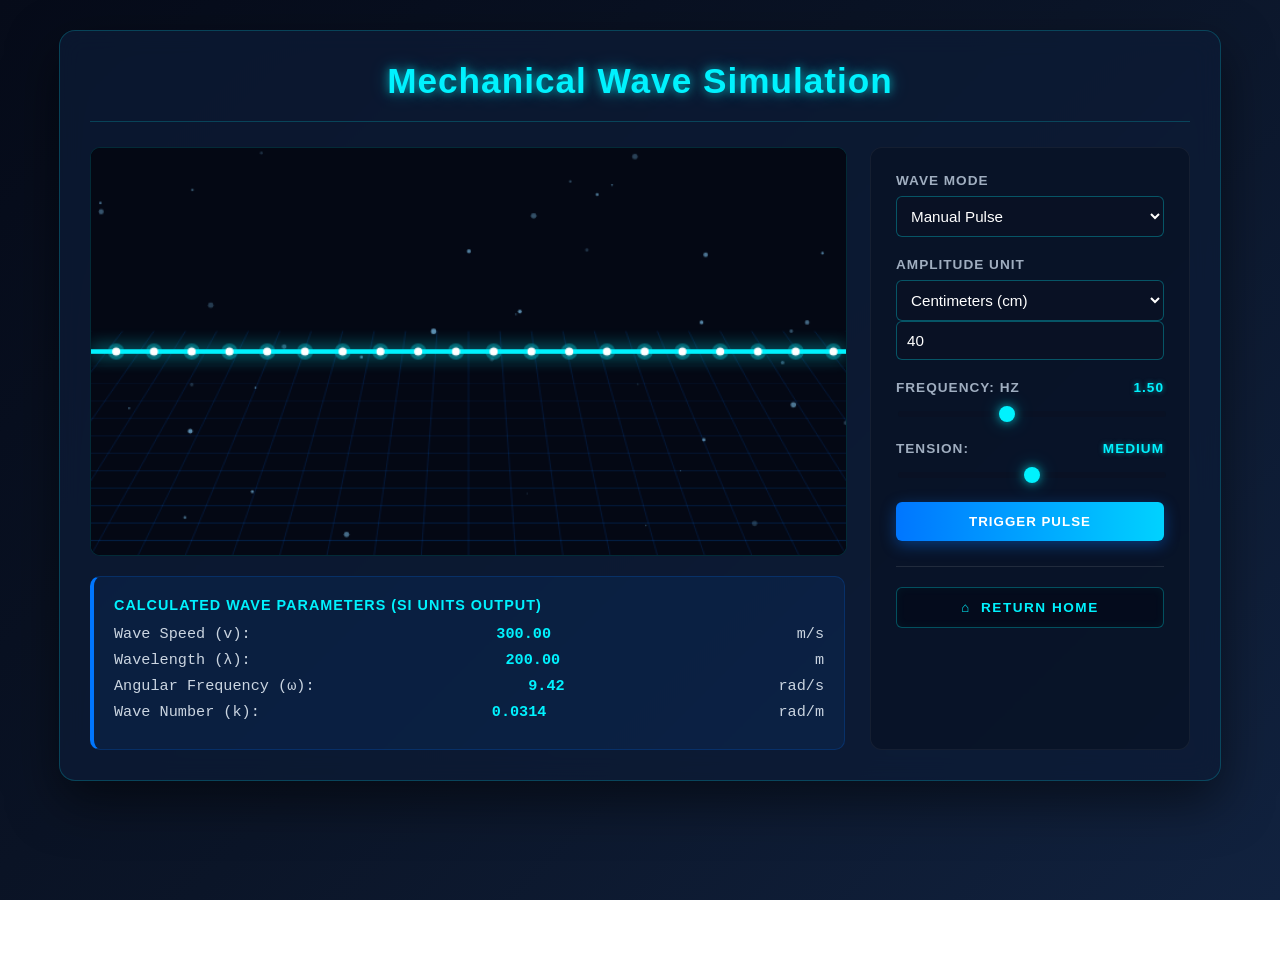
==== index.html @ e9ca3f4d "Add files via upload" ====
<!DOCTYPE html>
<html lang="en">
<head>
    <meta charset="UTF-8">
    <meta name="viewport" content="width=device-width, initial-scale=1.0">
    <title>Mechanical Wave Simulation</title>
    <!-- Link to the external CSS styling stylesheet -->
    <link rel="stylesheet" href="style.css">
</head>
<body>

<div class="container">
    <header>
        <h1>Mechanical Wave Simulation</h1>
    </header>

    <div class="simulation-box">
        <!-- Visualizer canvas -->
        <div>
            <canvas id="waveCanvas" width="650" height="350"></canvas>
            
            <!-- Output Display -->
            <div class="stats">
                <h3>Calculated Wave Parameters (SI Units Output)</h3>
                <p>Wave Speed (v): <span id="outSpeed">0.00</span> m/s</p>
                <p>Wavelength (&lambda;): <span id="outLambda">0.00</span> m</p>
                <p>Angular Frequency (&omega;): <span id="outOmega">0.00</span> rad/s</p>
                <p>Wave Number (k): <span id="outK">0.00</span> rad/m</p>
            </div>
        </div>

        <!-- Inputs / Controls -->
        <div class="controls">
            <!-- Wave Type (Default set to pulse) -->
            <div class="control-group">
                <label for="waveType">Wave Mode</label>
                <select id="waveType">
                    <option value="pulse" selected>Manual Pulse</option>
                    <option value="oscillate">Continuous Oscillate</option>
                </select>
            </div>

            <!-- Dynamic Unit Input: Amplitude -->
            <div class="control-group">
                <label for="ampUnit">Amplitude Unit</label>
                <select id="ampUnit">
                    <option value="cm">Centimeters (cm)</option>
                    <option value="m">Meters (m)</option>
                    <option value="in">Inches (in)</option>
                </select>
                <input type="number" id="ampInput" value="40" min="1" max="100">
            </div>

            <!-- Frequency Slider -->
            <div class="control-group">
                <label for="freqSlider">Frequency: <span id="freqVal" class="value-display">1.50</span> Hz</label>
                <input type="range" id="freqSlider" min="0.5" max="3.0" step="0.1" value="1.5">
            </div>

            <!-- Tension Slider -->
            <div class="control-group">
                <label for="tensionSlider">Tension: <span id="tensionVal" class="value-display">Medium</span></label>
                <input type="range" id="tensionSlider" min="10" max="50" step="20" value="30">
            </div>

            <!-- Pulse Button -->
            <div class="control-group" id="pulseBtnContainer" style="display: block; margin-bottom: 25px;">
                <button class="btn-pulse" id="pulseBtn">Trigger Pulse</button>
            </div>

            <!-- Maps back home to landing.html -->
            <div class="control-group" style="border-top: 1px solid rgba(255,255,255,0.1); padding-top: 20px; margin-bottom: 0;">
                <a href="landing.html" class="btn-portal">
                    <span>⌂</span> Return Home
                </a>
            </div>
        </div>
    </div>
</div>

<!-- Link to the external JavaScript logic script -->
<script src="script.js"></script>
</body>
</html>
---- style.css ----
:root {
    --bg-gradient: linear-gradient(135deg, #060b19 0%, #0b1528 50%, #11223f 100%);
    --panel-bg: rgba(13, 27, 54, 0.75);
    --panel-border: rgba(0, 242, 254, 0.2);
    --text-primary: #e2e8f0;
    --neon-cyan: #00f2fe;
    --neon-blue: #0076ff;
    --neon-glow: 0 0 10px rgba(0, 242, 254, 0.6), 0 0 20px rgba(0, 242, 254, 0.3);
}

body {
    font-family: 'Segoe UI', Roboto, Helvetica, Arial, sans-serif;
    margin: 0;
    padding: 30px 20px;
    background: var(--bg-gradient);
    background-attachment: fixed;
    color: var(--text-primary);
    min-height: 100vh;
}

.container {
    max-width: 1100px;
    margin: 0 auto;
    background: var(--panel-bg);
    padding: 30px;
    border-radius: 16px;
    border: 1px solid var(--panel-border);
    backdrop-filter: blur(12px);
    box-shadow: 0 20px 50px rgba(0, 0, 0, 0.5);
}

header {
    text-align: center;
    border-bottom: 1px solid var(--panel-border);
    padding-bottom: 20px;
    margin-bottom: 25px;
}

header h1 {
    margin: 0;
    font-size: 2.2rem;
    color: var(--neon-cyan);
    text-shadow: var(--neon-glow);
    letter-spacing: 1px;
}

.simulation-box {
    display: grid;
    grid-template-columns: 1fr 320px;
    gap: 25px;
}

@media (max-width: 900px) {
    .simulation-box {
        grid-template-columns: 1fr;
    }
}

canvas {
    width: 100%;
    background: #040814;
    border-radius: 10px;
    border: 1px solid rgba(0, 242, 254, 0.15);
    box-shadow: inset 0 0 30px rgba(0, 0, 0, 0.8);
    display: block;
}

.controls {
    background: rgba(7, 15, 33, 0.6);
    padding: 25px;
    border-radius: 12px;
    border: 1px solid rgba(255, 255, 255, 0.05);
}

.control-group {
    margin-bottom: 20px;
}

.control-group label {
    display: block;
    font-weight: 600;
    margin-bottom: 8px;
    font-size: 0.85rem;
    color: #a0aec0;
    text-transform: uppercase;
    letter-spacing: 1px;
}

.control-group select, 
.control-group input[type="number"] {
    width: 100%;
    padding: 10px;
    background: #091124;
    border: 1px solid rgba(0, 242, 254, 0.3);
    border-radius: 6px;
    color: white;
    font-size: 0.95rem;
    box-sizing: border-box;
    transition: all 0.3s ease;
}

.control-group select:focus, 
.control-group input[type="number"]:focus {
    outline: none;
    border-color: var(--neon-cyan);
    box-shadow: 0 0 8px rgba(0, 242, 254, 0.4);
}

.control-group input[type="range"] {
    -webkit-appearance: none;
    width: 100%;
    background: #091124;
    height: 6px;
    border-radius: 3px;
    outline: none;
}

.control-group input[type="range"]::-webkit-slider-thumb {
    -webkit-appearance: none;
    appearance: none;
    width: 16px;
    height: 16px;
    border-radius: 50%;
    background: var(--neon-cyan);
    box-shadow: var(--neon-glow);
    cursor: pointer;
    transition: transform 0.1s;
}

.control-group input[type="range"]::-webkit-slider-thumb:hover {
    transform: scale(1.2);
}

.value-display {
    float: right;
    color: var(--neon-cyan);
    font-weight: bold;
    text-shadow: 0 0 5px rgba(0, 242, 254, 0.5);
}

.stats {
    margin-top: 20px;
    background: rgba(0, 118, 255, 0.08);
    padding: 20px;
    border-radius: 10px;
    border: 1px solid rgba(0, 118, 255, 0.2);
    border-left: 4px solid var(--neon-blue);
}

.stats h3 {
    margin: 0 0 12px 0;
    font-size: 0.9rem;
    color: var(--neon-cyan);
    text-transform: uppercase;
    letter-spacing: 1px;
}

.stats p {
    margin: 8px 0;
    font-family: 'Courier New', Courier, monospace;
    font-size: 0.95rem;
    color: #cbd5e1;
    display: flex;
    justify-content: space-between;
}

.stats p span {
    color: var(--neon-cyan);
    font-weight: bold;
}

.btn-pulse {
    width: 100%;
    padding: 12px;
    background: linear-gradient(90deg, var(--neon-blue), #00d2ff);
    color: white;
    border: none;
    border-radius: 6px;
    font-weight: bold;
    text-transform: uppercase;
    letter-spacing: 1px;
    cursor: pointer;
    box-shadow: 0 4px 15px rgba(0, 118, 255, 0.4);
    transition: all 0.3s ease;
}

.btn-pulse:hover {
    transform: translateY(-2px);
    box-shadow: 0 6px 20px rgba(0, 242, 254, 0.6);
}

/* Custom Styled Return Home Dashboard Button Control */
.btn-portal {
    display: inline-flex;
    align-items: center;
    justify-content: center;
    gap: 10px;
    width: 100%;
    padding: 12px 20px;
    box-sizing: border-box;
    background: rgba(4, 8, 20, 0.6);
    color: #00f2fe;
    border: 1px solid rgba(0, 242, 254, 0.3);
    border-radius: 6px;
    font-size: 0.85rem;
    font-weight: 700;
    text-transform: uppercase;
    letter-spacing: 1.5px;
    text-decoration: none;
    box-shadow: inset 0 0 10px rgba(0, 242, 254, 0.05);
    transition: all 0.3s cubic-bezier(0.4, 0, 0.2, 1);
    cursor: pointer;
}

.btn-portal:hover {
    background: rgba(0, 242, 254, 0.08);
    border-color: #00f2fe;
    color: #ffffff;
    transform: translateY(-2px);
    box-shadow: 
        0 0 15px rgba(0, 242, 254, 0.4),
        inset 0 0 10px rgba(0, 242, 254, 0.2);
    text-shadow: 0 0 5px rgba(0, 242, 254, 0.6);
}

.btn-portal:active {
    transform: translateY(0);
    box-shadow: 0 0 5px rgba(0, 242, 254, 0.3);
}
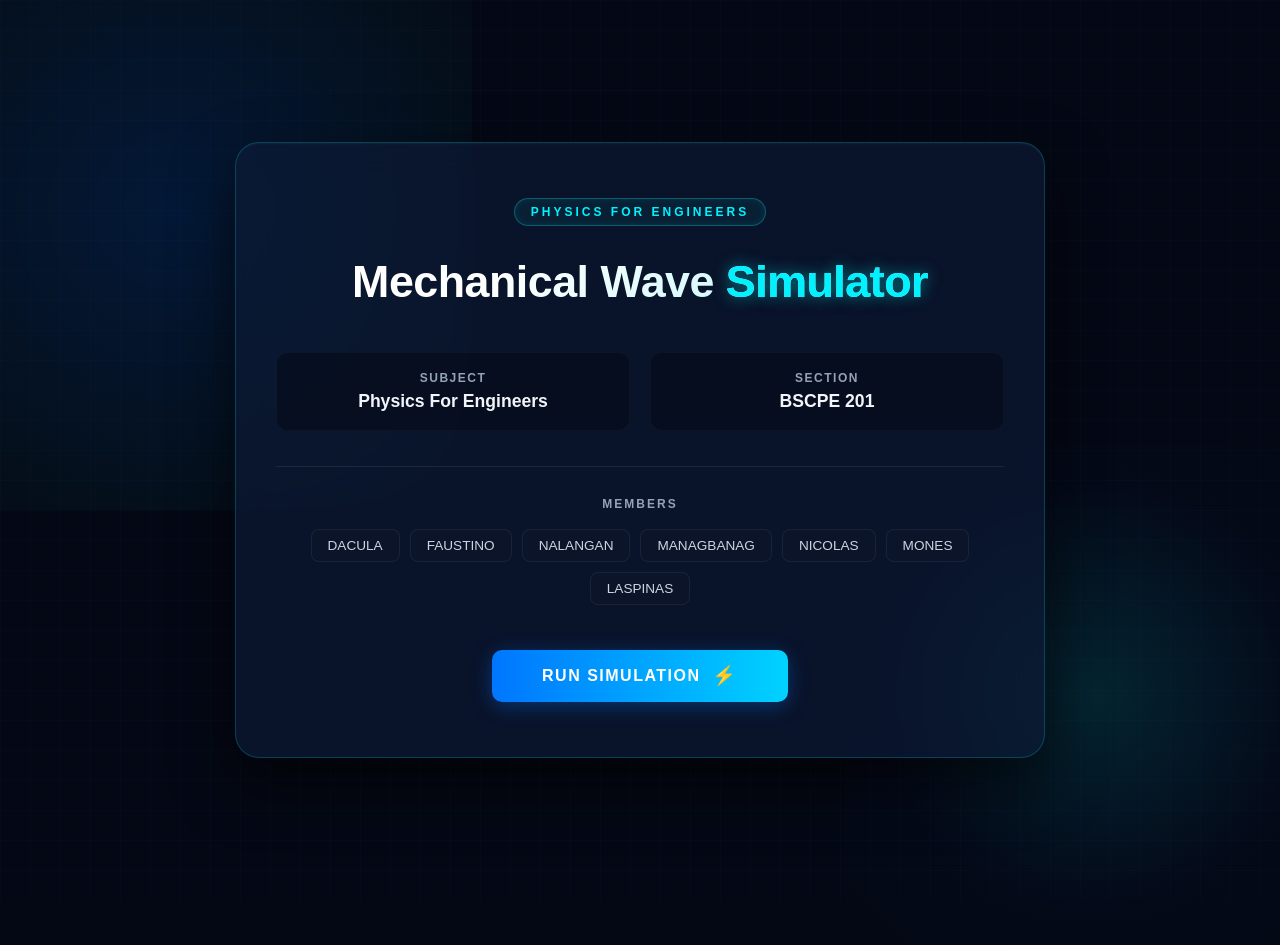
==== commit 890503ac: "Enhance index.html with new styling and layout Updated the Mechanical Wave Simulation page with new " ====
--- a/index.html
+++ b/index.html
@@ -3,82 +3,287 @@
 <head>
     <meta charset="UTF-8">
     <meta name="viewport" content="width=device-width, initial-scale=1.0">
-    <title>Mechanical Wave Simulation</title>
-    <!-- Link to the external CSS styling stylesheet -->
-    <link rel="stylesheet" href="style.css">
+    <title>Mechanical Wave Simulation - Portal</title>
+    <style>
+        :root {
+            --bg-dark: #040814;
+            --panel-bg: rgba(13, 27, 54, 0.65);
+            --panel-border: rgba(0, 242, 254, 0.2);
+            --neon-cyan: #00f2fe;
+            --neon-blue: #0076ff;
+            --text-main: #f1f5f9;
+            --text-muted: #94a3b8;
+            --glow: 0 0 15px rgba(0, 242, 254, 0.5);
+        }
+
+        body {
+            margin: 0;
+            padding: 0;
+            font-family: 'Segoe UI', Roboto, -apple-system, sans-serif;
+            background-color: var(--bg-dark);
+            color: var(--text-main);
+            min-height: 100vh;
+            display: flex;
+            align-items: center;
+            justify-content: center;
+            overflow-x: hidden;
+            position: relative;
+        }
+
+        .ambient-glow {
+            position: absolute;
+            width: 600px;
+            height: 600px;
+            background: radial-gradient(circle, rgba(0, 118, 255, 0.15) 0%, rgba(0, 242, 254, 0.03) 70%, transparent 100%);
+            top: -10%;
+            left: -10%;
+            z-index: 0;
+            pointer-events: none;
+        }
+
+        .ambient-glow-2 {
+            position: absolute;
+            width: 500px;
+            height: 500px;
+            background: radial-gradient(circle, rgba(0, 242, 254, 0.12) 0%, rgba(0, 76, 255, 0.02) 60%, transparent 100%);
+            bottom: -5%;
+            right: -5%;
+            z-index: 0;
+            pointer-events: none;
+        }
+
+        .grid-overlay {
+            position: absolute;
+            top: 0;
+            left: 0;
+            width: 100%;
+            height: 100%;
+            background-image: 
+                linear-gradient(rgba(0, 118, 255, 0.03) 1px, transparent 1px),
+                linear-gradient(90deg, rgba(0, 118, 255, 0.03) 1px, transparent 1px);
+            background-size: 30px 30px;
+            z-index: 1;
+            pointer-events: none;
+        }
+
+        .wrapper {
+            position: relative;
+            z-index: 2;
+            width: 100%;
+            max-width: 850px;
+            padding: 20px;
+            box-sizing: border-box;
+        }
+
+        .main-card {
+            background: var(--panel-bg);
+            border: 1px solid var(--panel-border);
+            border-radius: 24px;
+            padding: 55px 40px;
+            backdrop-filter: blur(16px);
+            -webkit-backdrop-filter: blur(16px);
+            box-shadow: 0 25px 60px rgba(0, 0, 0, 0.6), inset 0 1px 2px rgba(255, 255, 255, 0.05);
+            text-align: center;
+        }
+
+        .badge {
+            display: inline-block;
+            font-size: 0.75rem;
+            font-weight: 700;
+            text-transform: uppercase;
+            letter-spacing: 3px;
+            color: var(--neon-cyan);
+            border: 1px solid rgba(0, 242, 254, 0.3);
+            padding: 6px 16px;
+            border-radius: 50px;
+            background: rgba(0, 242, 254, 0.05);
+            margin-bottom: 30px;
+            box-shadow: inset 0 0 8px rgba(0, 242, 254, 0.1);
+        }
+
+        h1 {
+            font-size: 2.8rem;
+            font-weight: 800;
+            margin: 0 0 45px 0;
+            letter-spacing: -0.5px;
+            background: linear-gradient(135deg, #ffffff 30%, #a5f3fc 100%);
+            -webkit-background-clip: text;
+            -webkit-text-fill-color: transparent;
+        }
+
+        h1 span {
+            color: var(--neon-cyan);
+            -webkit-text-fill-color: initial;
+            text-shadow: var(--glow);
+        }
+
+        .info-grid {
+            display: grid;
+            grid-template-columns: repeat(2, 1fr);
+            gap: 20px;
+            margin-bottom: 35px;
+        }
+
+        @media (max-width: 650px) {
+            .info-grid {
+                grid-template-columns: 1fr;
+                gap: 15px;
+            }
+        }
+
+        .info-item {
+            background: rgba(4, 8, 20, 0.5);
+            border: 1px solid rgba(255, 255, 255, 0.03);
+            padding: 18px;
+            border-radius: 12px;
+            transition: transform 0.3s ease, border-color 0.3s ease;
+        }
+
+        .info-item:hover {
+            transform: translateY(-2px);
+            border-color: rgba(0, 242, 254, 0.2);
+        }
+
+        .info-label {
+            font-size: 0.75rem;
+            color: var(--text-muted);
+            text-transform: uppercase;
+            letter-spacing: 1.5px;
+            margin-bottom: 6px;
+            font-weight: 600;
+        }
+
+        .info-value {
+            font-size: 1.1rem;
+            font-weight: 700;
+            color: var(--text-main);
+        }
+
+        .team-box {
+            border-top: 1px solid rgba(255, 255, 255, 0.08);
+            padding-top: 30px;
+            margin-bottom: 45px;
+        }
+
+        .team-title {
+            font-size: 0.75rem;
+            color: var(--text-muted);
+            text-transform: uppercase;
+            letter-spacing: 2px;
+            margin-bottom: 18px;
+            font-weight: 700;
+        }
+
+        .team-members {
+            display: flex;
+            flex-wrap: wrap;
+            justify-content: center;
+            gap: 10px;
+        }
+
+        .member-tag {
+            background: rgba(15, 23, 42, 0.6);
+            border: 1px solid rgba(255, 255, 255, 0.06);
+            padding: 8px 16px;
+            border-radius: 8px;
+            font-size: 0.85rem;
+            font-weight: 500;
+            color: #cbd5e1;
+            transition: all 0.25s ease;
+        }
+
+        .member-tag:hover {
+            color: var(--neon-cyan);
+            border-color: rgba(0, 242, 254, 0.4);
+            background: rgba(0, 242, 254, 0.03);
+            box-shadow: 0 0 10px rgba(0, 242, 254, 0.1);
+        }
+
+        .action-cluster {
+            display: flex;
+            justify-content: center;
+        }
+
+        .btn {
+            padding: 16px 50px;
+            font-size: 1rem;
+            font-weight: 700;
+            text-transform: uppercase;
+            letter-spacing: 1.5px;
+            border-radius: 10px;
+            cursor: pointer;
+            text-decoration: none;
+            transition: all 0.3s cubic-bezier(0.4, 0, 0.2, 1);
+            display: inline-flex;
+            align-items: center;
+            justify-content: center;
+            gap: 12px;
+        }
+
+        .btn-primary {
+            background: linear-gradient(90deg, var(--neon-blue), #00d2ff);
+            color: #ffffff;
+            border: none;
+            box-shadow: 0 4px 20px rgba(0, 118, 255, 0.35);
+        }
+
+        .btn-primary:hover {
+            transform: translateY(-3px);
+            box-shadow: 0 8px 25px rgba(0, 242, 254, 0.5);
+            filter: brightness(1.1);
+        }
+
+        .btn-icon {
+            font-size: 1.2rem;
+            line-height: 1;
+        }
+    </style>
 </head>
 <body>
 
-<div class="container">
-    <header>
-        <h1>Mechanical Wave Simulation</h1>
-    </header>
-
-    <div class="simulation-box">
-        <!-- Visualizer canvas -->
-        <div>
-            <canvas id="waveCanvas" width="650" height="350"></canvas>
+    <div class="ambient-glow"></div>
+    <div class="ambient-glow-2"></div>
+    <div class="grid-overlay"></div>
+
+    <div class="wrapper">
+        <main class="main-card">
+            <div class="badge">Physics For Engineers</div>
             
-            <!-- Output Display -->
-            <div class="stats">
-                <h3>Calculated Wave Parameters (SI Units Output)</h3>
-                <p>Wave Speed (v): <span id="outSpeed">0.00</span> m/s</p>
-                <p>Wavelength (&lambda;): <span id="outLambda">0.00</span> m</p>
-                <p>Angular Frequency (&omega;): <span id="outOmega">0.00</span> rad/s</p>
-                <p>Wave Number (k): <span id="outK">0.00</span> rad/m</p>
-            </div>
-        </div>
-
-        <!-- Inputs / Controls -->
-        <div class="controls">
-            <!-- Wave Type (Default set to pulse) -->
-            <div class="control-group">
-                <label for="waveType">Wave Mode</label>
-                <select id="waveType">
-                    <option value="pulse" selected>Manual Pulse</option>
-                    <option value="oscillate">Continuous Oscillate</option>
-                </select>
-            </div>
-
-            <!-- Dynamic Unit Input: Amplitude -->
-            <div class="control-group">
-                <label for="ampUnit">Amplitude Unit</label>
-                <select id="ampUnit">
-                    <option value="cm">Centimeters (cm)</option>
-                    <option value="m">Meters (m)</option>
-                    <option value="in">Inches (in)</option>
-                </select>
-                <input type="number" id="ampInput" value="40" min="1" max="100">
-            </div>
-
-            <!-- Frequency Slider -->
-            <div class="control-group">
-                <label for="freqSlider">Frequency: <span id="freqVal" class="value-display">1.50</span> Hz</label>
-                <input type="range" id="freqSlider" min="0.5" max="3.0" step="0.1" value="1.5">
-            </div>
-
-            <!-- Tension Slider -->
-            <div class="control-group">
-                <label for="tensionSlider">Tension: <span id="tensionVal" class="value-display">Medium</span></label>
-                <input type="range" id="tensionSlider" min="10" max="50" step="20" value="30">
-            </div>
-
-            <!-- Pulse Button -->
-            <div class="control-group" id="pulseBtnContainer" style="display: block; margin-bottom: 25px;">
-                <button class="btn-pulse" id="pulseBtn">Trigger Pulse</button>
-            </div>
-
-            <!-- Maps back home to landing.html -->
-            <div class="control-group" style="border-top: 1px solid rgba(255,255,255,0.1); padding-top: 20px; margin-bottom: 0;">
-                <a href="landing.html" class="btn-portal">
-                    <span>⌂</span> Return Home
+            <h1>Mechanical Wave <span>Simulator</span></h1>
+
+            <!-- Grid displays Subject and Section symmetrically after removing System Build -->
+            <section class="info-grid" aria-label="Project Information">
+                <div class="info-item">
+                    <div class="info-label">Subject</div>
+                    <div class="info-value">Physics For Engineers</div>
+                </div>
+                <div class="info-item">
+                    <div class="info-label">Section</div>
+                    <div class="info-value">BSCPE 201</div>
+                </div>
+            </section>
+
+            <section class="team-box">
+                <div class="team-title">Members</div>
+                <div class="team-members">
+                    <span class="member-tag">DACULA</span>
+                    <span class="member-tag">FAUSTINO</span>
+                    <span class="member-tag">NALANGAN</span>
+                    <span class="member-tag">MANAGBANAG</span>
+                    <span class="member-tag">NICOLAS</span>
+                    <span class="member-tag">MONES</span>
+                    <span class="member-tag">LASPINAS</span>
+                </div>
+            </section>
+
+            <div class="action-cluster">
+                <a href="landing.html" class="btn btn-primary">
+                    <span>Run Simulation</span>
+                    <span class="btn-icon">⚡</span>
                 </a>
             </div>
-        </div>
+        </main>
     </div>
-</div>
-
-<!-- Link to the external JavaScript logic script -->
-<script src="script.js"></script>
+
 </body>
-</html>+</html>
